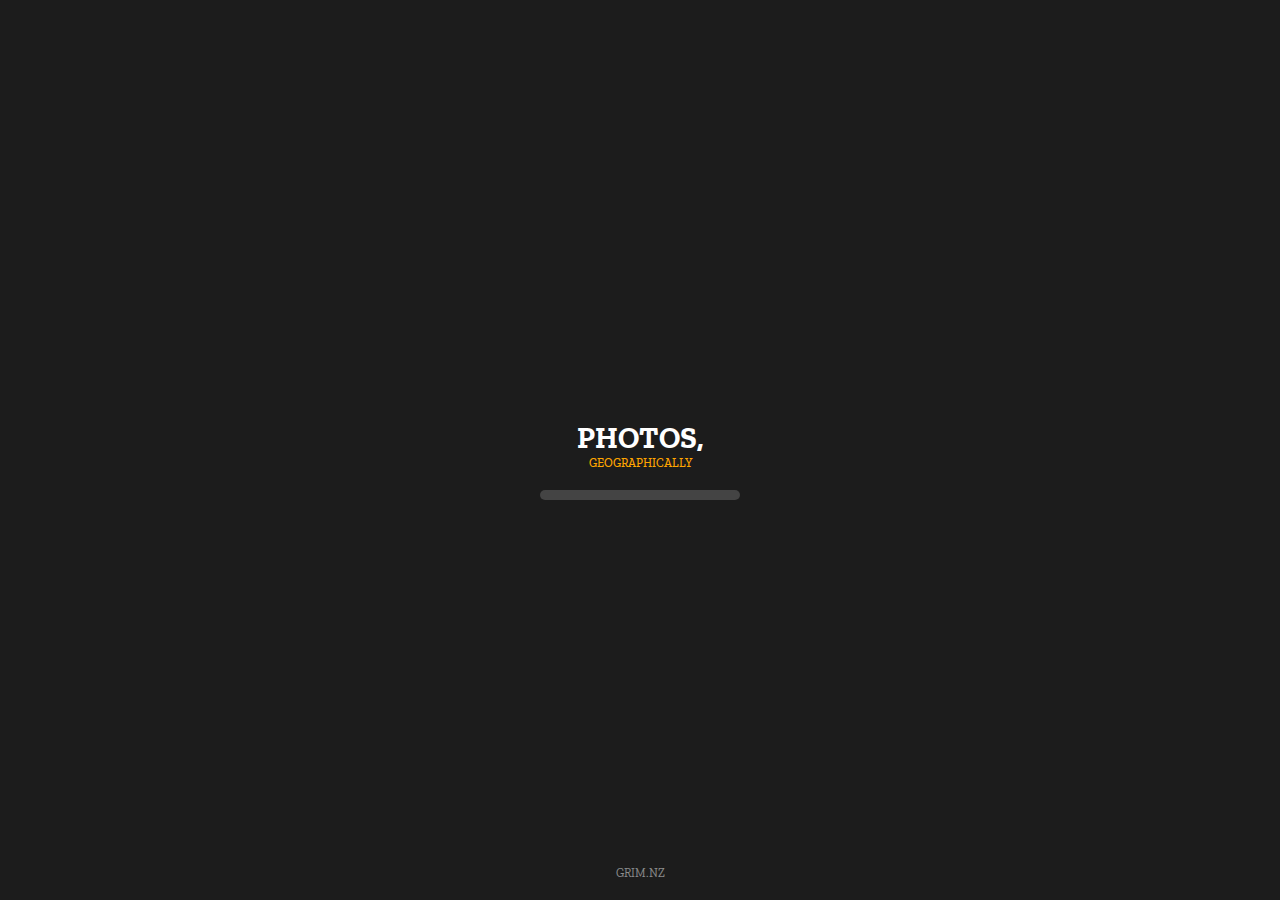
==== index.html @ 6ed933dc "U pdated map" ====
<!DOCTYPE html>
<html lang="en">
<head>
  <meta charset="UTF-8">
  <meta name="viewport" content="initial-scale=1,maximum-scale=1,user-scalable=no">
  <title>GeoPic V2.24</title>

  <!-- Mapbox GL JS CSS -->
  <link href="https://api.mapbox.com/mapbox-gl-js/v2.15.0/mapbox-gl.css" rel="stylesheet">

  <!-- Google Fonts: Material Symbols Rounded + Zilla Slab -->
  <link href="https://fonts.googleapis.com/css2?family=Material+Symbols+Rounded:wght@400&display=swap" rel="stylesheet">
  <link href="https://fonts.googleapis.com/css2?family=Zilla+Slab:wght@400;500;600;700&display=swap" rel="stylesheet">

  <!-- Include Turf.js Library -->
  <script src="https://unpkg.com/@turf/turf/turf.min.js"></script>

  <!-- Style -->
  <style>
    body {
      margin: 0;
      padding: 0;
      font-family: 'Zilla Slab', serif;
    }
    #map {
      position: absolute;
      top: 0;
      bottom: 0;
      width: 100%;
    }

    /* Crosshair Style using Material Icon */
    .crosshair {
      position: absolute;
      top: 50%;
      left: 50%;
      transform: translate(-50%, -50%);
      font-family: 'Material Symbols Rounded', sans-serif;
      font-size: 50px;
      color: #5f6368;
      pointer-events: none;
      z-index: 1000;
    }

    /* Dialog Style */
    .dialog {
      position: fixed;
      bottom: 3rem;
      left: 1rem;
      right: 1rem;
      max-width: 500px;
      margin: 0 auto;
      background: rgba(255, 255, 255, 0.9);
      box-shadow: 0 3px 10px rgba(0, 0, 0, 0.2);
      border-radius: 1rem;
      font-family: 'Zilla Slab', serif;
      display: flex;
      flex-direction: column;
      padding: 0;
      cursor: pointer;
    }

    .dialog img {
      width: 100%;
      height: 150px;
      object-fit: cover;
      border-top-left-radius: 1rem;
      border-top-right-radius: 1rem;
      background-color: #ccc;
    }

    .dialog-title {
      padding: 10px;
      font-size: 14px;
      font-weight: 600;
      text-transform: uppercase;
      color: #555;
      border-bottom-left-radius: 1rem;
      border-bottom-right-radius: 1rem;
    }

    .fullscreen-modal {
      display: none;
      position: fixed;
      top: 0;
      left: 0;
      width: 100%;
      height: 100%;
      background-color: rgba(0, 0, 0, 0.8);
      z-index: 2000;
      justify-content: center;
      align-items: center;
    }

    .fullscreen-modal img {
      width: 80%;
      height: auto;
      border-radius: 1rem;
    }

    .fullscreen-modal .close {
      position: absolute;
      top: 20px;
      right: 20px;
      color: white;
      font-size: 30px;
      cursor: pointer;
    }

    /* Loading Screen Style */
    #loading-screen {
      position: absolute;
      top: 0;
      left: 0;
      width: 100%;
      height: 100%;
      background-color: #1c1c1c;
      display: flex;
      justify-content: center;
      align-items: center;
      flex-direction: column;
      z-index: 3000;
      font-family: 'Zilla Slab', serif;
      color: white;
      text-align: center;
    }

    #loading-screen h1 {
      margin-bottom: 10px;
      font-size: 30px;
      font-weight: 700;
    }

    #loading-screen h2 {
      margin-top: -10px;
      font-size: 12px;
      font-weight: 500;
      color: #FFA500;
    }

    #loading-screen footer {
      position: absolute;
      bottom: 20px;
      color: rgba(255, 255, 255, 0.5);
      font-size: 12px;
      font-weight: 400;
    }

    /* Progress Bar */
    .progress-bar {
      width: 200px;
      height: 10px;
      background-color: #444;
      border-radius: 10px;
      overflow: hidden;
      margin-top: 10px;
    }

    .progress-bar-fill {
      height: 100%;
      width: 0;
      background-color: #FFA500;
      transition: width 2s ease;
    }
  </style>
</head>
<body>
  <!-- Loading Screen -->
  <div id="loading-screen">
    <h1>PHOTOS,</h1>
    <h2>GEOGRAPHICALLY</h2>
    <div class="progress-bar">
      <div class="progress-bar-fill"></div>
    </div>
    <footer>GRIM.NZ</footer>
  </div>

  <!-- Map Container -->
  <div id="map"></div>

  <!-- Crosshair using Material Symbol "close" -->
  <div class="crosshair">close</div>

  <div id="photo-dialog" class="dialog">
    <img id="dialog-image" src="" alt="Image Preview">
    <div id="dialog-title" class="dialog-title">Title</div>
  </div>

  <div id="fullscreen-modal" class="fullscreen-modal">
    <span id="close-modal" class="close">&times;</span><img id="fullscreen-image" src="" alt="Full Image">
  </div>

  <!-- Mapbox GL JS and Papa Parse for CSV Parsing -->
  <script src="https://api.mapbox.com/mapbox-gl-js/v2.15.0/mapbox-gl.js"></script>
  <script src="https://cdnjs.cloudflare.com/ajax/libs/PapaParse/5.3.2/papaparse.min.js"></script>

  <script>
    mapboxgl.accessToken = 'pk.eyJ1IjoiYmx1ZWhlYWR2aWtpbmciLCJhIjoiY20xanRsa2YxMTJiOTJpb2d1ZHNycnpuMiJ9.j9-mp7VZxZ9Beqvx9LVP_g';

    const map = new mapboxgl.Map({
      container: 'map',
      style: 'mapbox://styles/mapbox/streets-v11', // Updated style to a known working style
      center: [170.499, -45.877],
      zoom: 12,
      pitchWithRotate: false,
      dragRotate: false,
      maxPitch: 0
    });

    let currentImagePreview = "", currentImageFull = "", selectedMarker = null, closestMarker = null;
    let geoJsonData = null;

    const googleSheetURL = 'https://docs.google.com/spreadsheets/d/e/2PACX-1vR3Fe-pYxXgok8xlvp4t10khMGF2j8vRrKf8Rt4q2KpN-7a-XSuvUPM0uPhs2w8gsrpBEkaPW2b7c2t/pub?output=csv';

    document.addEventListener("DOMContentLoaded", function() {
      const loadingScreen = document.getElementById("loading-screen");
      const progressBarFill = document.querySelector(".progress-bar-fill");

      setTimeout(() => {
        progressBarFill.style.width = "100%";
      }, 100);

      map.on('load', function() {
        Papa.parse(googleSheetURL, {
          download: true,
          header: true,
          complete: results => {
            geoJsonData = convertToGeoJSON(results.data);
            if (geoJsonData) {
              setupMapFeatures(geoJsonData);
              updateUIToClosestMarker();
            } else {
              console.error('Failed to convert CSV data to GeoJSON.');
            }
          },
          error: err => console.error('Error fetching or parsing data:', err)
        });
      });

      setTimeout(() => {
        loadingScreen.style.display = 'none';
      }, 2000);
    });

    function convertToGeoJSON(photoData) {
      if (!photoData) return null;
      return {
        type: 'FeatureCollection',
        features: photoData.filter(photo => isValidCoordinates(photo.longitude, photo.latitude)).map(photo => ({
          type: 'Feature',
          geometry: { type: 'Point', coordinates: [+photo.longitude, +photo.latitude] },
          properties: {
            title: photo.title,
            date: photo.date,
            imagePreview: validateImageURL(photo.imagePreview),
            imageFull: validateImageURL(photo.imageFull)
          }
        }))
      };
    }

    function validateImageURL(url) {
      if (!url) return '';
      if (url.startsWith('https://drive.google.com/file/d/')) {
        const fileId = url.split('/d/')[1].split('/')[0];
        return `https://drive.google.com/uc?export=view&id=${fileId}`;
      }
      return url.startsWith('http') ? url : '';
    }

    function isValidCoordinates(lng, lat) {
      return !isNaN(lng) && !isNaN(lat) && lat >= -90 && lat <= 90 && lng >= -180 && lng <= 180;
    }

    function setupMapFeatures(geoJsonData) {
      if (!geoJsonData || !geoJsonData.features) {
        console.error("No valid data available");
        return;
      }

      if (!map.getSource('crosshair-line')) {
        map.addSource('crosshair-line', { type: 'geojson', data: { type: 'FeatureCollection', features: [] } });
      }

      if (!map.getLayer('crosshair-line-layer')) {
        map.addLayer({
          id: 'crosshair-line-layer',
          type: 'line',
          source: 'crosshair-line',
          layout: { 'line-join': 'round', 'line-cap': 'round' },
          paint: { 'line-color': '#FFFF00', 'line-width': 5 }
        });
      }

      if (!map.getSource('photos')) {
        map.addSource('photos', { type: 'geojson', data: geoJsonData });
      }

      if (!map.getLayer('unclustered-point')) {
        map.addLayer({
          id: 'unclustered-point',
          type: 'circle',
          source: 'photos',
          paint: {
            'circle-color': '#FF9900',
            'circle-radius': 8,
            'circle-stroke-width': 1,
            'circle-stroke-color': '#fff'
          }
        });
      }

      map.on('move', () => {
        if (map.getSource('photos')) {
          updateUIToClosestMarker();
        }
      });

      map.on('click', 'unclustered-point', e => {
        if (e.features && e.features.length > 0) {
          handleMarkerClick(e.features[0]);
        }
      });
    }

    function handleMarkerClick(clickedFeature) {
      if (!clickedFeature) return;
      if (selectedMarker && selectedMarker !== clickedFeature) {
        map.setPaintProperty('unclustered-point', 'circle-radius', 8);
      }
      selectedMarker = clickedFeature;
      const { coordinates } = selectedMarker.geometry;
      map.flyTo({ center: coordinates, zoom: 14, essential: true });
      map.setPaintProperty('unclustered-point', 'circle-radius', ['case', ['==', ['get', 'title'], selectedMarker.properties.title], 16, 8]);
      const { title, imagePreview, imageFull } = selectedMarker.properties;
      updateDialog(title, imagePreview, imageFull);
    }

    function calculateMaxDistance(map) {
      const zoomLevel = map.getZoom();
      const viewportWidthInKm = (40075 / Math.pow(2, zoomLevel)) * (window.innerWidth / 256);
      const maxDistance = viewportWidthInKm * 0.05;
      return maxDistance;
    }

    function updateUIToClosestMarker() {
      if (!geoJsonData || !geoJsonData.features) {
        console.error("No valid geoJsonData to process.");
        return;
      }

      const maxDistance = calculateMaxDistance(map);
      const { closestMarker, closestMarkerDistance } = findClosestMarker(map.getCenter(), geoJsonData.features);

      if (closestMarker && closestMarkerDistance < maxDistance) {
        selectedMarker = closestMarker;
        if (map.getSource('crosshair-line')) {
          map.getSource('crosshair-line').setData({
            type: 'FeatureCollection',
            features: [{
              type: 'Feature',
              geometry: { type: 'LineString', coordinates: [[map.getCenter().lng, map.getCenter().lat], closestMarker.geometry.coordinates] }
            }]
          });
        }
        map.setPaintProperty('unclustered-point', 'circle-radius', ['case', ['==', ['get', 'title'], closestMarker.properties.title], 16, 8]);
        const { title, imagePreview, imageFull } = closestMarker.properties;
        updateDialog(title, imagePreview, imageFull);
      } else {
        if (map.getSource('crosshair-line')) {
          map.getSource('crosshair-line').setData({ type: 'FeatureCollection', features: [] });
        }
        map.setPaintProperty('unclustered-point', 'circle-radius', 8);
        document.getElementById('photo-dialog').style.display = 'none';
      }
    }

    function findClosestMarker(mapCenter, features) {
      const from = turf.point([mapCenter.lng, mapCenter.lat]);
      let minDistance = Infinity;
      let nearestFeature = null;
      features.forEach(feature => {
        const distance = turf.distance(from, turf.point(feature.geometry.coordinates));
        if (distance < minDistance) {
          minDistance = distance;
          nearestFeature = feature;
        }
      });
      return { closestMarker: nearestFeature, closestMarkerDistance: minDistance };
    }

    function updateDialog(title, imagePreview, imageFull) {
      document.getElementById('dialog-title').textContent = title;
      document.getElementById('photo-dialog').style.display = 'flex';
      if (imagePreview && imagePreview.startsWith('http')) {
        document.getElementById('dialog-image').src = imagePreview;
        document.getElementById('dialog-image').style.backgroundColor = "transparent";
        currentImagePreview = imagePreview;
      } else {
        document.getElementById('dialog-image').src = "";
        document.getElementById('dialog-image').style.backgroundColor = "#ccc";
      }
      currentImageFull = imageFull;
    }

    document.getElementById('photo-dialog').addEventListener('click', () => {
      if (currentImageFull) {
        document.getElementById('fullscreen-image').src = currentImageFull;
        document.getElementById('fullscreen-modal').style.display = 'flex';
      }
    });

    document.getElementById('close-modal').addEventListener('click', () => {
      document.getElementById('fullscreen-modal').style.display = 'none';
    });
  </script>
</body>
</html>
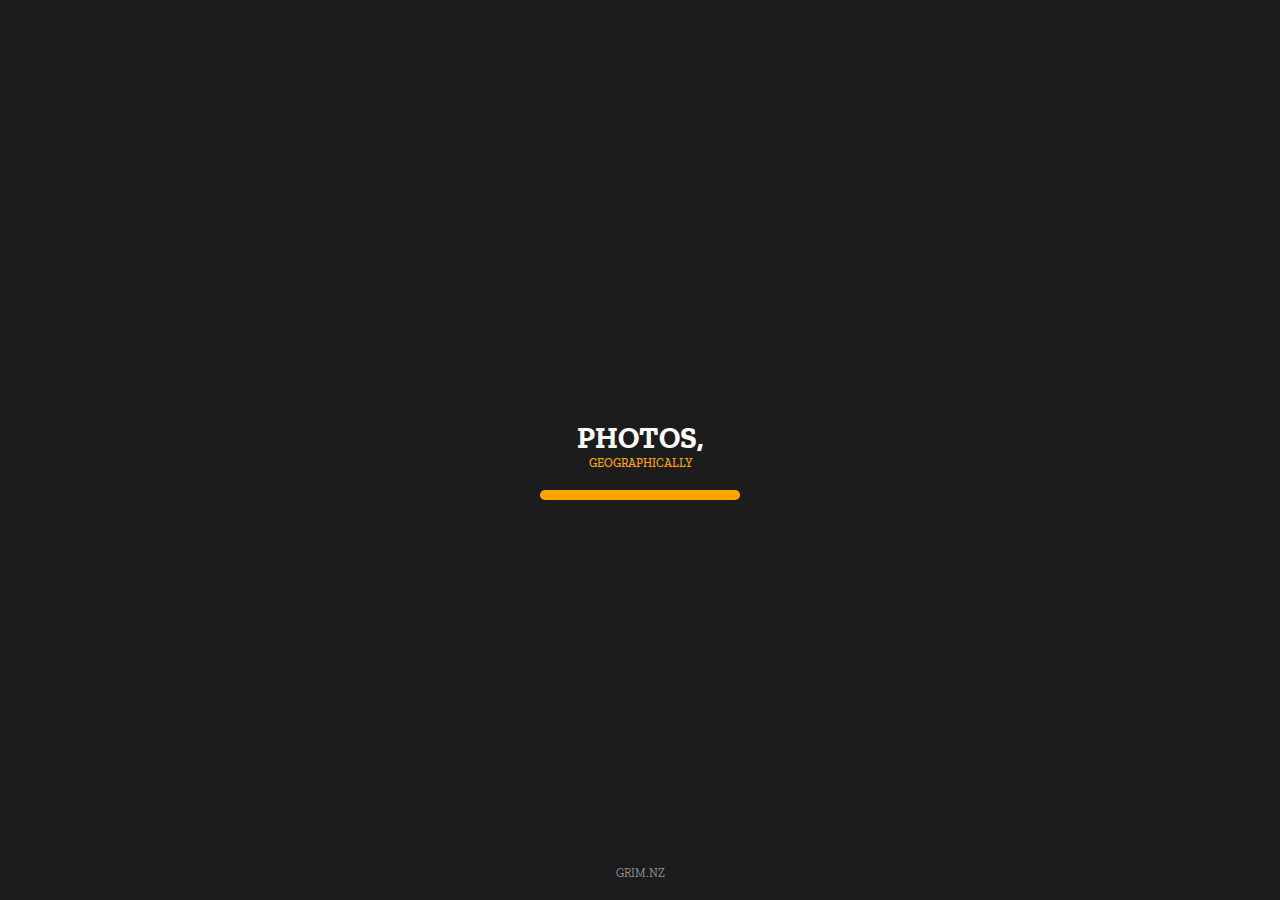
==== commit 15c7ac8a: "Minify" ====
--- a/index.html
+++ b/index.html
@@ -3,33 +3,17 @@
 <head>
   <meta charset="UTF-8">
   <meta name="viewport" content="initial-scale=1,maximum-scale=1,user-scalable=no">
-  <title>GeoPic V2.24</title>
-
-  <!-- Mapbox GL JS CSS -->
+  <title>GeoPic V2.27</title>
+
   <link href="https://api.mapbox.com/mapbox-gl-js/v2.15.0/mapbox-gl.css" rel="stylesheet">
-
-  <!-- Google Fonts: Material Symbols Rounded + Zilla Slab -->
   <link href="https://fonts.googleapis.com/css2?family=Material+Symbols+Rounded:wght@400&display=swap" rel="stylesheet">
   <link href="https://fonts.googleapis.com/css2?family=Zilla+Slab:wght@400;500;600;700&display=swap" rel="stylesheet">
-
-  <!-- Include Turf.js Library -->
-  <script src="https://unpkg.com/@turf/turf/turf.min.js"></script>
-
-  <!-- Style -->
+  <link href="https://fonts.googleapis.com/css2?family=Roboto:wght@400&display=swap" rel="stylesheet">
+
   <style>
-    body {
-      margin: 0;
-      padding: 0;
-      font-family: 'Zilla Slab', serif;
-    }
-    #map {
-      position: absolute;
-      top: 0;
-      bottom: 0;
-      width: 100%;
-    }
-
-    /* Crosshair Style using Material Icon */
+    a { color: #ea7a15; }
+    body { margin: 0; padding: 0; font-family: 'Zilla Slab', serif; }
+    #map { position: absolute; top: 0; bottom: 0; width: 100%; }
     .crosshair {
       position: absolute;
       top: 50%;
@@ -41,73 +25,66 @@
       pointer-events: none;
       z-index: 1000;
     }
-
-    /* Dialog Style */
-    .dialog {
+    .info-panel {
       position: fixed;
-      bottom: 3rem;
-      left: 1rem;
-      right: 1rem;
-      max-width: 500px;
-      margin: 0 auto;
+      top: 2rem;
+      left: -350px;
+      width: 300px;
       background: rgba(255, 255, 255, 0.9);
       box-shadow: 0 3px 10px rgba(0, 0, 0, 0.2);
-      border-radius: 1rem;
-      font-family: 'Zilla Slab', serif;
-      display: flex;
-      flex-direction: column;
-      padding: 0;
-      cursor: pointer;
-    }
-
-    .dialog img {
-      width: 100%;
-      height: 150px;
-      object-fit: cover;
-      border-top-left-radius: 1rem;
-      border-top-right-radius: 1rem;
-      background-color: #ccc;
-    }
-
-    .dialog-title {
-      padding: 10px;
-      font-size: 14px;
-      font-weight: 600;
-      text-transform: uppercase;
-      color: #555;
-      border-bottom-left-radius: 1rem;
-      border-bottom-right-radius: 1rem;
-    }
-
-    .fullscreen-modal {
+      border-radius: 12px;
+      padding: 0.5rem;
+      transition: all 0.3s cubic-bezier(0.25, 1.15, 0.5, 1);
+      z-index: 1500;
+    }
+    .info-panel.show { left: 2rem; }
+    .info-drawer {
       display: none;
       position: fixed;
-      top: 0;
-      left: 0;
+      bottom: -350px;
+      transform: translateY(80%);
+      max-width: 500px;
+      background: rgba(255, 255, 255, 0.95);
+      box-shadow: 0 -3px 10px rgba(0, 0, 0, 0.2);
+      border-radius: 12px 12px 0 0;
+      padding: 0.5rem;
+      transition: all 0.3s cubic-bezier(0.25, 1.15, 0.5, 1);
+      z-index: 1500;
+      margin: 0 0.5rem;
+    }
+    .info-drawer.show { bottom: 0; }
+    .info-panel img, .info-drawer img {
       width: 100%;
-      height: 100%;
-      background-color: rgba(0, 0, 0, 0.8);
-      z-index: 2000;
-      justify-content: center;
+      height: auto;
+      max-height: 150px;
+      object-fit: cover;
+      border-radius: 6px;
+      background-color: #ccc;
+    }
+    .info-panel-header, .info-drawer-header {
+      display: flex;
+      justify-content: space-between;
       align-items: center;
-    }
-
-    .fullscreen-modal img {
-      width: 80%;
-      height: auto;
-      border-radius: 1rem;
-    }
-
-    .fullscreen-modal .close {
-      position: absolute;
-      top: 20px;
-      right: 20px;
-      color: white;
-      font-size: 30px;
-      cursor: pointer;
-    }
-
-    /* Loading Screen Style */
+      margin: 10px 0 5px;
+    }
+    .info-panel-title, .info-drawer-title {
+      font-size: 1.2rem;
+      font-weight: 700;
+      color: #333;
+    }
+    .info-panel-date, .info-drawer-date { font-size: 0.9rem; color: #777; }
+    .info-panel-story, .info-drawer-story {
+      font-family: 'Roboto', sans-serif;
+      font-size: 0.875rem;
+      color: #555;
+      line-height: 1.5;
+      margin-bottom: 1rem;
+    }
+    .info-panel-photographer, .info-drawer-photographer {
+      font-size: 1rem;
+      font-weight: 700;
+      color: rgba(0, 0, 0, 0.5);
+    }
     #loading-screen {
       position: absolute;
       top: 0;
@@ -124,20 +101,17 @@
       color: white;
       text-align: center;
     }
-
     #loading-screen h1 {
       margin-bottom: 10px;
       font-size: 30px;
       font-weight: 700;
     }
-
     #loading-screen h2 {
       margin-top: -10px;
       font-size: 12px;
       font-weight: 500;
       color: #FFA500;
     }
-
     #loading-screen footer {
       position: absolute;
       bottom: 20px;
@@ -145,8 +119,6 @@
       font-size: 12px;
       font-weight: 400;
     }
-
-    /* Progress Bar */
     .progress-bar {
       width: 200px;
       height: 10px;
@@ -155,17 +127,21 @@
       overflow: hidden;
       margin-top: 10px;
     }
-
     .progress-bar-fill {
       height: 100%;
       width: 0;
       background-color: #FFA500;
       transition: width 2s ease;
     }
+    @media (max-width: 768px) {
+      .info-panel { display: none; }
+      .info-drawer { display: block; }
+    }
   </style>
+
+  <script src="https://unpkg.com/@turf/turf/turf.min.js"></script>
 </head>
 <body>
-  <!-- Loading Screen -->
   <div id="loading-screen">
     <h1>PHOTOS,</h1>
     <h2>GEOGRAPHICALLY</h2>
@@ -175,50 +151,49 @@
     <footer>GRIM.NZ</footer>
   </div>
 
-  <!-- Map Container -->
   <div id="map"></div>
-
-  <!-- Crosshair using Material Symbol "close" -->
   <div class="crosshair">close</div>
-
-  <div id="photo-dialog" class="dialog">
-    <img id="dialog-image" src="" alt="Image Preview">
-    <div id="dialog-title" class="dialog-title">Title</div>
+  <div id="photo-panel" class="info-panel">
+    <img id="panel-image" src="" alt="Image Preview">
+    <div class="info-panel-header">
+      <div id="panel-title" class="info-panel-title">Title</div>
+      <div id="panel-date" class="info-panel-date">Date</div>
+    </div>
+    <div id="panel-story" class="info-panel-story">Story</div>
+    <div id="panel-photographer" class="info-panel-photographer"></div>
   </div>
-
-  <div id="fullscreen-modal" class="fullscreen-modal">
-    <span id="close-modal" class="close">&times;</span><img id="fullscreen-image" src="" alt="Full Image">
+  <div id="photo-drawer" class="info-drawer">
+    <img id="drawer-image" src="" alt="Image Preview">
+    <div class="info-drawer-header">
+      <div id="drawer-title" class="info-drawer-title">Title</div>
+      <div id="drawer-date" class="info-drawer-date">Date</div>
+    </div>
+    <div id="drawer-story" class="info-drawer-story">Story</div>
+    <div id="drawer-photographer" class="info-drawer-photographer"></div>
   </div>
 
-  <!-- Mapbox GL JS and Papa Parse for CSV Parsing -->
   <script src="https://api.mapbox.com/mapbox-gl-js/v2.15.0/mapbox-gl.js"></script>
   <script src="https://cdnjs.cloudflare.com/ajax/libs/PapaParse/5.3.2/papaparse.min.js"></script>
 
   <script>
-    mapboxgl.accessToken = 'pk.eyJ1IjoiYmx1ZWhlYWR2aWtpbmciLCJhIjoiY20xanRsa2YxMTJiOTJpb2d1ZHNycnpuMiJ9.j9-mp7VZxZ9Beqvx9LVP_g';
-
-    const map = new mapboxgl.Map({
-      container: 'map',
-      style: 'mapbox://styles/mapbox/streets-v11', // Updated style to a known working style
-      center: [170.499, -45.877],
-      zoom: 12,
-      pitchWithRotate: false,
-      dragRotate: false,
-      maxPitch: 0
-    });
-
-    let currentImagePreview = "", currentImageFull = "", selectedMarker = null, closestMarker = null;
-    let geoJsonData = null;
-
-    const googleSheetURL = 'https://docs.google.com/spreadsheets/d/e/2PACX-1vR3Fe-pYxXgok8xlvp4t10khMGF2j8vRrKf8Rt4q2KpN-7a-XSuvUPM0uPhs2w8gsrpBEkaPW2b7c2t/pub?output=csv';
-
     document.addEventListener("DOMContentLoaded", function() {
       const loadingScreen = document.getElementById("loading-screen");
       const progressBarFill = document.querySelector(".progress-bar-fill");
-
-      setTimeout(() => {
-        progressBarFill.style.width = "100%";
-      }, 100);
+      setTimeout(() => { progressBarFill.style.width = "100%"; }, 100);
+
+      mapboxgl.accessToken = 'pk.eyJ1IjoiYmx1ZWhlYWR2aWtpbmciLCJhIjoiY20xanRsa2YxMTJiOTJpb2d1ZHNycnpuMiJ9.j9-mp7VZxZ9Beqvx9LVP_g';
+      const map = new mapboxgl.Map({
+        container: 'map',
+        style: 'mapbox://styles/blueheadviking/cm1j3cxlm008h01ra5mys2q4j',
+        center: [170.499, -45.877],
+        zoom: 12,
+        pitchWithRotate: false,
+        dragRotate: false,
+        maxPitch: 0
+      });
+
+      let geoJsonData = null;
+      const googleSheetURL = 'https://docs.google.com/spreadsheets/d/e/2PACX-1vR3Fe-pYxXgok8xlvp4t10khMGF2j8vRrKf8Rt4q2KpN-7a-XSuvUPM0uPhs2w8gsrpBEkaPW2b7c2t/pub?output=csv';
 
       map.on('load', function() {
         Papa.parse(googleSheetURL, {
@@ -235,184 +210,208 @@
           },
           error: err => console.error('Error fetching or parsing data:', err)
         });
+        setTimeout(() => { loadingScreen.style.display = 'none'; }, 3000);
       });
 
-      setTimeout(() => {
-        loadingScreen.style.display = 'none';
-      }, 2000);
-    });
-
-    function convertToGeoJSON(photoData) {
-      if (!photoData) return null;
-      return {
-        type: 'FeatureCollection',
-        features: photoData.filter(photo => isValidCoordinates(photo.longitude, photo.latitude)).map(photo => ({
-          type: 'Feature',
-          geometry: { type: 'Point', coordinates: [+photo.longitude, +photo.latitude] },
-          properties: {
-            title: photo.title,
-            date: photo.date,
-            imagePreview: validateImageURL(photo.imagePreview),
-            imageFull: validateImageURL(photo.imageFull)
-          }
-        }))
-      };
-    }
-
-    function validateImageURL(url) {
-      if (!url) return '';
-      if (url.startsWith('https://drive.google.com/file/d/')) {
-        const fileId = url.split('/d/')[1].split('/')[0];
-        return `https://drive.google.com/uc?export=view&id=${fileId}`;
-      }
-      return url.startsWith('http') ? url : '';
-    }
-
-    function isValidCoordinates(lng, lat) {
-      return !isNaN(lng) && !isNaN(lat) && lat >= -90 && lat <= 90 && lng >= -180 && lng <= 180;
-    }
-
-    function setupMapFeatures(geoJsonData) {
-      if (!geoJsonData || !geoJsonData.features) {
-        console.error("No valid data available");
-        return;
-      }
-
-      if (!map.getSource('crosshair-line')) {
-        map.addSource('crosshair-line', { type: 'geojson', data: { type: 'FeatureCollection', features: [] } });
-      }
-
-      if (!map.getLayer('crosshair-line-layer')) {
-        map.addLayer({
-          id: 'crosshair-line-layer',
-          type: 'line',
-          source: 'crosshair-line',
-          layout: { 'line-join': 'round', 'line-cap': 'round' },
-          paint: { 'line-color': '#FFFF00', 'line-width': 5 }
+      function convertToGeoJSON(photoData) {
+        if (!photoData) return null;
+        return {
+          type: 'FeatureCollection',
+          features: photoData.filter(photo => isValidCoordinates(photo.longitude, photo.latitude)).map(photo => ({
+            type: 'Feature',
+            geometry: { type: 'Point', coordinates: [+photo.longitude, +photo.latitude] },
+            properties: {
+              title: photo.title,
+              date: photo.date,
+              story: photo.story,
+              photographer: photo.photographer,
+              imagePreview: validateImageURL(photo.imagePreview),
+              imageFull: validateImageURL(photo.imageFull)
+            }
+          }))
+        };
+      }
+
+      function validateImageURL(url) {
+        if (!url) return '';
+        if (url.startsWith('https://drive.google.com/file/d/')) {
+          const fileId = url.split('/d/')[1].split('/')[0];
+          return `https://drive.google.com/uc?export=view&id=${fileId}`;
+        }
+        return url.startsWith('http') ? url : '';
+      }
+
+      function isValidCoordinates(lng, lat) {
+        return !isNaN(lng) && !isNaN(lat) && lat >= -90 && lat <= 90 && lng >= -180 && lng <= 180;
+      }
+
+      function setupMapFeatures(geoJsonData) {
+        if (!geoJsonData || !geoJsonData.features) {
+          console.error("No valid data available");
+          return;
+        }
+
+        if (!map.getSource('crosshair-line')) {
+          map.addSource('crosshair-line', { type: 'geojson', data: { type: 'FeatureCollection', features: [] } });
+        }
+
+        if (!map.getLayer('crosshair-line-layer')) {
+          map.addLayer({
+            id: 'crosshair-line-layer',
+            type: 'line',
+            source: 'crosshair-line',
+            layout: { 'line-join': 'round', 'line-cap': 'round' },
+            paint: { 'line-color': '#FFFF00', 'line-width': 5 }
+          });
+        }
+
+        if (!map.getSource('photos')) {
+          map.addSource('photos', { type: 'geojson', data: geoJsonData });
+        }
+
+        if (!map.getLayer('unclustered-point')) {
+          map.addLayer({
+            id: 'unclustered-point',
+            type: 'circle',
+            source: 'photos',
+            paint: {
+              'circle-color': '#FF9900',
+              'circle-radius': 8,
+              'circle-stroke-width': 1,
+              'circle-stroke-color': '#fff'
+            }
+          });
+        }
+
+        map.on('move', () => {
+          if (map.getSource('photos')) {
+            updateUIToClosestMarker();
+          }
         });
-      }
-
-      if (!map.getSource('photos')) {
-        map.addSource('photos', { type: 'geojson', data: geoJsonData });
-      }
-
-      if (!map.getLayer('unclustered-point')) {
-        map.addLayer({
-          id: 'unclustered-point',
-          type: 'circle',
-          source: 'photos',
-          paint: {
-            'circle-color': '#FF9900',
-            'circle-radius': 8,
-            'circle-stroke-width': 1,
-            'circle-stroke-color': '#fff'
+
+        map.on('click', 'unclustered-point', e => {
+          if (e.features && e.features.length > 0) {
+            handleMarkerClick(e.features[0]);
           }
         });
       }
 
-      map.on('move', () => {
-        if (map.getSource('photos')) {
-          updateUIToClosestMarker();
-        }
-      });
-
-      map.on('click', 'unclustered-point', e => {
-        if (e.features && e.features.length > 0) {
-          handleMarkerClick(e.features[0]);
-        }
-      });
-    }
-
-    function handleMarkerClick(clickedFeature) {
-      if (!clickedFeature) return;
-      if (selectedMarker && selectedMarker !== clickedFeature) {
-        map.setPaintProperty('unclustered-point', 'circle-radius', 8);
-      }
-      selectedMarker = clickedFeature;
-      const { coordinates } = selectedMarker.geometry;
-      map.flyTo({ center: coordinates, zoom: 14, essential: true });
-      map.setPaintProperty('unclustered-point', 'circle-radius', ['case', ['==', ['get', 'title'], selectedMarker.properties.title], 16, 8]);
-      const { title, imagePreview, imageFull } = selectedMarker.properties;
-      updateDialog(title, imagePreview, imageFull);
-    }
-
-    function calculateMaxDistance(map) {
-      const zoomLevel = map.getZoom();
-      const viewportWidthInKm = (40075 / Math.pow(2, zoomLevel)) * (window.innerWidth / 256);
-      const maxDistance = viewportWidthInKm * 0.05;
-      return maxDistance;
-    }
-
-    function updateUIToClosestMarker() {
-      if (!geoJsonData || !geoJsonData.features) {
-        console.error("No valid geoJsonData to process.");
-        return;
-      }
-
-      const maxDistance = calculateMaxDistance(map);
-      const { closestMarker, closestMarkerDistance } = findClosestMarker(map.getCenter(), geoJsonData.features);
-
-      if (closestMarker && closestMarkerDistance < maxDistance) {
-        selectedMarker = closestMarker;
-        if (map.getSource('crosshair-line')) {
-          map.getSource('crosshair-line').setData({
-            type: 'FeatureCollection',
-            features: [{
-              type: 'Feature',
-              geometry: { type: 'LineString', coordinates: [[map.getCenter().lng, map.getCenter().lat], closestMarker.geometry.coordinates] }
-            }]
-          });
-        }
-        map.setPaintProperty('unclustered-point', 'circle-radius', ['case', ['==', ['get', 'title'], closestMarker.properties.title], 16, 8]);
-        const { title, imagePreview, imageFull } = closestMarker.properties;
-        updateDialog(title, imagePreview, imageFull);
-      } else {
-        if (map.getSource('crosshair-line')) {
-          map.getSource('crosshair-line').setData({ type: 'FeatureCollection', features: [] });
-        }
-        map.setPaintProperty('unclustered-point', 'circle-radius', 8);
-        document.getElementById('photo-dialog').style.display = 'none';
-      }
-    }
-
-    function findClosestMarker(mapCenter, features) {
-      const from = turf.point([mapCenter.lng, mapCenter.lat]);
-      let minDistance = Infinity;
-      let nearestFeature = null;
-      features.forEach(feature => {
-        const distance = turf.distance(from, turf.point(feature.geometry.coordinates));
-        if (distance < minDistance) {
-          minDistance = distance;
-          nearestFeature = feature;
-        }
-      });
-      return { closestMarker: nearestFeature, closestMarkerDistance: minDistance };
-    }
-
-    function updateDialog(title, imagePreview, imageFull) {
-      document.getElementById('dialog-title').textContent = title;
-      document.getElementById('photo-dialog').style.display = 'flex';
-      if (imagePreview && imagePreview.startsWith('http')) {
-        document.getElementById('dialog-image').src = imagePreview;
-        document.getElementById('dialog-image').style.backgroundColor = "transparent";
-        currentImagePreview = imagePreview;
-      } else {
-        document.getElementById('dialog-image').src = "";
-        document.getElementById('dialog-image').style.backgroundColor = "#ccc";
-      }
-      currentImageFull = imageFull;
-    }
-
-    document.getElementById('photo-dialog').addEventListener('click', () => {
-      if (currentImageFull) {
-        document.getElementById('fullscreen-image').src = currentImageFull;
-        document.getElementById('fullscreen-modal').style.display = 'flex';
-      }
-    });
-
-    document.getElementById('close-modal').addEventListener('click', () => {
-      document.getElementById('fullscreen-modal').style.display = 'none';
+      function handleMarkerClick(clickedFeature) {
+        if (!clickedFeature) return;
+        const { coordinates } = clickedFeature.geometry;
+        map.flyTo({ center: coordinates, zoom: 14, essential: true });
+        const { title, date, story, photographer, imagePreview } = clickedFeature.properties;
+        updatePanel(title, date, story, photographer, imagePreview);
+      }
+
+      function calculateMaxDistance(map) {
+        const zoomLevel = map.getZoom();
+        const viewportWidthInKm = (40075 / Math.pow(2, zoomLevel)) * (window.innerWidth / 256);
+        const maxDistance = viewportWidthInKm * 0.05;
+        return maxDistance;
+      }
+
+      function updateUIToClosestMarker() {
+        if (!geoJsonData || !geoJsonData.features) {
+          console.error("No valid geoJsonData to process.");
+          return;
+        }
+
+        const maxDistance = calculateMaxDistance(map);
+        const { closestMarker, closestMarkerDistance } = findClosestMarker(map.getCenter(), geoJsonData.features);
+
+        if (closestMarker && closestMarkerDistance < maxDistance) {
+          if (map.getSource('crosshair-line')) {
+            map.getSource('crosshair-line').setData({
+              type: 'FeatureCollection',
+              features: [{
+                type: 'Feature',
+                geometry: { type: 'LineString', coordinates: [[map.getCenter().lng, map.getCenter().lat], closestMarker.geometry.coordinates] }
+              }]
+            });
+          }
+          const { title, date, story, photographer, imagePreview } = closestMarker.properties;
+          updatePanel(title, date, story, photographer, imagePreview);
+        } else {
+          if (map.getSource('crosshair-line')) {
+            map.getSource('crosshair-line').setData({ type: 'FeatureCollection', features: [] });
+          }
+          document.getElementById('photo-panel').classList.remove('show');
+          document.getElementById('photo-drawer').classList.remove('show');
+        }
+      }
+
+      function findClosestMarker(mapCenter, features) {
+        const from = turf.point([mapCenter.lng, mapCenter.lat]);
+        let minDistance = Infinity;
+        let nearestFeature = null;
+        features.forEach(feature => {
+          const distance = turf.distance(from, turf.point(feature.geometry.coordinates));
+          if (distance < minDistance) {
+            minDistance = distance;
+            nearestFeature = feature;
+          }
+        });
+        return { closestMarker: nearestFeature, closestMarkerDistance: minDistance };
+      }
+
+      function updatePanel(title, date, story, photographer, imagePreview) {
+        const isMobile = window.innerWidth <= 768;
+        if (isMobile) {
+          document.getElementById('drawer-title').textContent = title;
+          document.getElementById('drawer-date').textContent = date;
+          document.getElementById('drawer-story').textContent = story;
+
+          const photographerElement = document.getElementById('drawer-photographer');
+          if (photographer.startsWith('@')) {
+            const photographerLink = document.createElement('a');
+            photographerLink.href = `https://instagram.com/${photographer.substring(1)}`;
+            photographerLink.target = '_blank';
+            photographerLink.textContent = photographer;
+            photographerElement.innerHTML = '';
+            photographerElement.appendChild(photographerLink);
+          } else {
+            photographerElement.textContent = photographer;
+          }
+
+          const drawerImage = document.getElementById('drawer-image');
+          if (imagePreview && imagePreview.startsWith('http')) {
+            drawerImage.src = imagePreview;
+            drawerImage.style.backgroundColor = "transparent";
+          } else {
+            drawerImage.src = "";
+            drawerImage.style.backgroundColor = "#ccc";
+          }
+          document.getElementById('photo-drawer').classList.add('show');
+        } else {
+          document.getElementById('panel-title').textContent = title;
+          document.getElementById('panel-date').textContent = date;
+          document.getElementById('panel-story').textContent = story;
+
+          const photographerElement = document.getElementById('panel-photographer');
+          if (photographer.startsWith('@')) {
+            const photographerLink = document.createElement('a');
+            photographerLink.href = `https://instagram.com/${photographer.substring(1)}`;
+            photographerLink.target = '_blank';
+            photographerLink.textContent = photographer;
+            photographerElement.innerHTML = '';
+            photographerElement.appendChild(photographerLink);
+          } else {
+            photographerElement.textContent = photographer;
+          }
+
+          const panelImage = document.getElementById('panel-image');
+          if (imagePreview && imagePreview.startsWith('http')) {
+            panelImage.src = imagePreview;
+            panelImage.style.backgroundColor = "transparent";
+          } else {
+            panelImage.src = "";
+            panelImage.style.backgroundColor = "#ccc";
+          }
+          document.getElementById('photo-panel').classList.add('show');
+        }
+      }
     });
   </script>
 </body>
-</html>+</html>
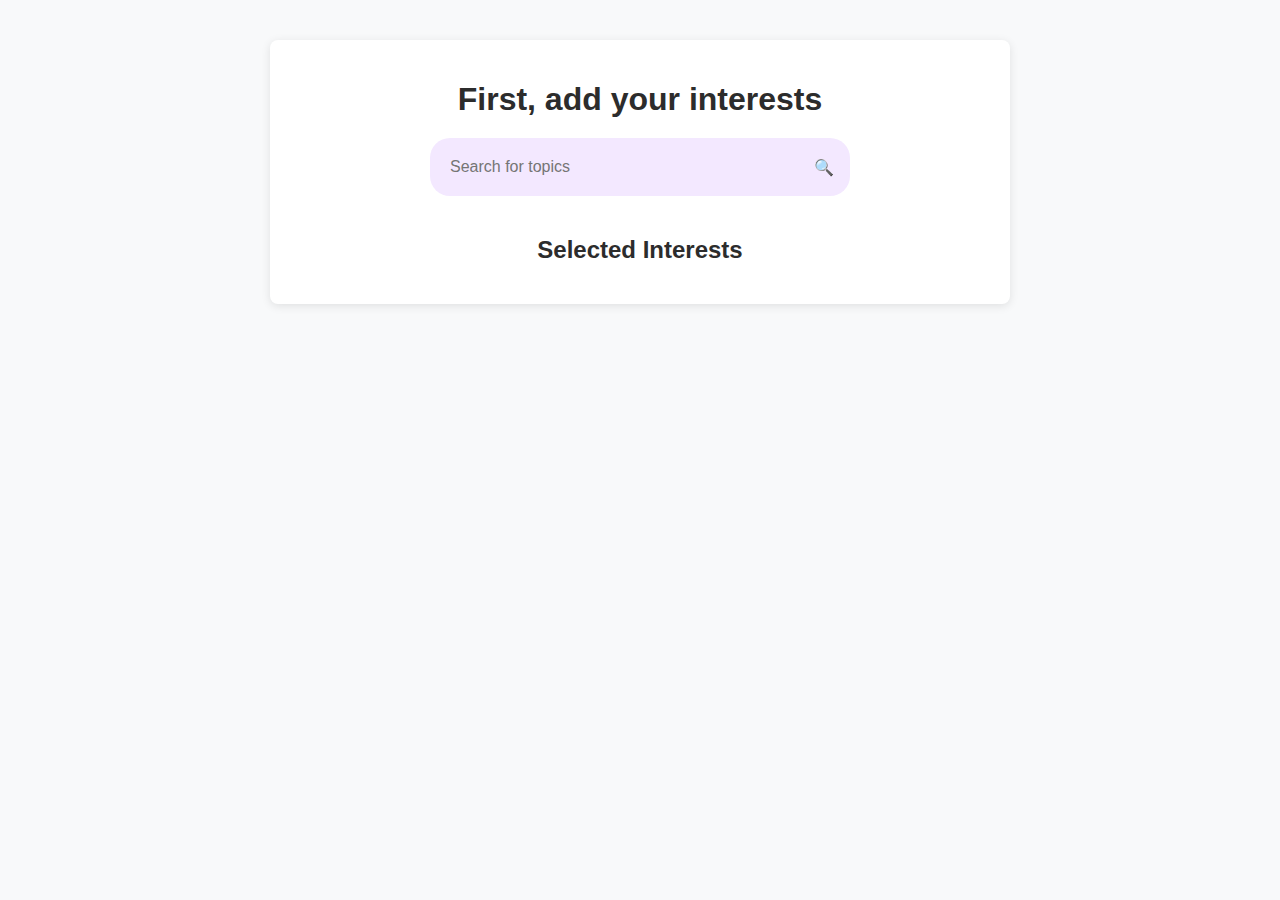
==== commit d4ace869: "Merge branch 'main' of https://github.com/BlueheadViking/blueheadviking.github.io" ====
--- a/index.html
+++ b/index.html
@@ -1,417 +1,172 @@
 <!DOCTYPE html>
 <html lang="en">
 <head>
-  <meta charset="UTF-8">
-  <meta name="viewport" content="initial-scale=1,maximum-scale=1,user-scalable=no">
-  <title>GeoPic V2.27</title>
+    <meta charset="UTF-8">
+    <meta name="viewport" content="width=device-width, initial-scale=1.0">
+    <title>News Summarizer</title>
+    <style>
+        body {
+            font-family: "Arial", sans-serif;
+            background-color: #f8f9fa;
+            margin: 0;
+            padding: 40px;
+            color: #2c2c2c;
+            text-align: center;
+        }
+        .container {
+            max-width: 700px;
+            margin: auto;
+            padding: 20px;
+            background: white;
+            border-radius: 8px;
+            box-shadow: 0 2px 10px rgba(0, 0, 0, 0.1);
+        }
+        h1 {
+            font-weight: bold;
+            color: #2c2c2c;
+            margin-bottom: 20px;
+        }
+        .search-box {
+            display: flex;
+            justify-content: center;
+            align-items: center;
+            background: #f3e8ff;
+            padding: 10px;
+            border-radius: 20px;
+            max-width: 400px;
+            margin: auto;
+        }
+        .search-box input {
+            border: none;
+            background: none;
+            outline: none;
+            flex: 1;
+            padding: 10px;
+            font-size: 16px;
+        }
+        .search-box button {
+            background: none;
+            border: none;
+            cursor: pointer;
+            font-size: 16px;
+        }
+        .tag-container {
+            display: flex;
+            flex-wrap: wrap;
+            justify-content: center;
+            gap: 10px;
+            margin-top: 20px;
+        }
+        .tag {
+            background: #f3e8ff;
+            padding: 8px 12px;
+            border-radius: 15px;
+            font-size: 14px;
+            cursor: pointer;
+            display: flex;
+            align-items: center;
+        }
+        .tag .remove-tag {
+            margin-left: 8px;
+            cursor: pointer;
+            color: red;
+            font-weight: bold;
+        }
+        .next-button {
+            display: none;
+            margin-top: 20px;
+            padding: 10px 20px;
+            background: #007BFF;
+            color: white;
+            border: none;
+            border-radius: 5px;
+            font-size: 16px;
+            cursor: pointer;
+        }
+        .next-button:hover {
+            background: #0056b3;
+        }
+    </style>
+    <script>
+        const predefinedTags = {
+            "Design": ["UX Design", "UI Design", "Graphic Design", "Product Design", "Industrial Design"],
+            "Technology": ["Artificial Intelligence", "Cybersecurity", "Software Development", "Blockchain"],
+            "Business": ["Entrepreneurship", "Startups", "Marketing", "Business Strategy"],
+            "Health": ["Nutrition", "Mental Health", "Fitness", "Healthcare"],
+            "Science": ["Space Exploration", "Physics", "Biotechnology", "Climate Science"]
+        };
 
-  <link href="https://api.mapbox.com/mapbox-gl-js/v2.15.0/mapbox-gl.css" rel="stylesheet">
-  <link href="https://fonts.googleapis.com/css2?family=Material+Symbols+Rounded:wght@400&display=swap" rel="stylesheet">
-  <link href="https://fonts.googleapis.com/css2?family=Zilla+Slab:wght@400;500;600;700&display=swap" rel="stylesheet">
-  <link href="https://fonts.googleapis.com/css2?family=Roboto:wght@400&display=swap" rel="stylesheet">
+        function searchTags() {
+            const input = document.getElementById("tagSearch").value.toLowerCase();
+            const tagContainer = document.getElementById("tagContainer");
+            tagContainer.innerHTML = "";
+            
+            Object.keys(predefinedTags).forEach(category => {
+                predefinedTags[category].forEach(tag => {
+                    if (tag.toLowerCase().includes(input) && !isTagSelected(tag)) {
+                        addTagToSearchResults(tag);
+                    }
+                });
+            });
+        }
 
-  <style>
-    a { color: #ea7a15; }
-    body { margin: 0; padding: 0; font-family: 'Zilla Slab', serif; }
-    #map { position: absolute; top: 0; bottom: 0; width: 100%; }
-    .crosshair {
-      position: absolute;
-      top: 50%;
-      left: 50%;
-      transform: translate(-50%, -50%);
-      font-family: 'Material Symbols Rounded', sans-serif;
-      font-size: 50px;
-      color: #5f6368;
-      pointer-events: none;
-      z-index: 1000;
-    }
-    .info-panel {
-      position: fixed;
-      top: 2rem;
-      left: -350px;
-      width: 300px;
-      background: rgba(255, 255, 255, 0.9);
-      box-shadow: 0 3px 10px rgba(0, 0, 0, 0.2);
-      border-radius: 12px;
-      padding: 0.5rem;
-      transition: all 0.3s cubic-bezier(0.25, 1.15, 0.5, 1);
-      z-index: 1500;
-    }
-    .info-panel.show { left: 2rem; }
-    .info-drawer {
-      display: none;
-      position: fixed;
-      bottom: -350px;
-      transform: translateY(80%);
-      max-width: 500px;
-      background: rgba(255, 255, 255, 0.95);
-      box-shadow: 0 -3px 10px rgba(0, 0, 0, 0.2);
-      border-radius: 12px 12px 0 0;
-      padding: 0.5rem;
-      transition: all 0.3s cubic-bezier(0.25, 1.15, 0.5, 1);
-      z-index: 1500;
-      margin: 0 0.5rem;
-    }
-    .info-drawer.show { bottom: 0; }
-    .info-panel img, .info-drawer img {
-      width: 100%;
-      height: auto;
-      max-height: 150px;
-      object-fit: cover;
-      border-radius: 6px;
-      background-color: #ccc;
-    }
-    .info-panel-header, .info-drawer-header {
-      display: flex;
-      justify-content: space-between;
-      align-items: center;
-      margin: 10px 0 5px;
-    }
-    .info-panel-title, .info-drawer-title {
-      font-size: 1.2rem;
-      font-weight: 700;
-      color: #333;
-    }
-    .info-panel-date, .info-drawer-date { font-size: 0.9rem; color: #777; }
-    .info-panel-story, .info-drawer-story {
-      font-family: 'Roboto', sans-serif;
-      font-size: 0.875rem;
-      color: #555;
-      line-height: 1.5;
-      margin-bottom: 1rem;
-    }
-    .info-panel-photographer, .info-drawer-photographer {
-      font-size: 1rem;
-      font-weight: 700;
-      color: rgba(0, 0, 0, 0.5);
-    }
-    #loading-screen {
-      position: absolute;
-      top: 0;
-      left: 0;
-      width: 100%;
-      height: 100%;
-      background-color: #1c1c1c;
-      display: flex;
-      justify-content: center;
-      align-items: center;
-      flex-direction: column;
-      z-index: 3000;
-      font-family: 'Zilla Slab', serif;
-      color: white;
-      text-align: center;
-    }
-    #loading-screen h1 {
-      margin-bottom: 10px;
-      font-size: 30px;
-      font-weight: 700;
-    }
-    #loading-screen h2 {
-      margin-top: -10px;
-      font-size: 12px;
-      font-weight: 500;
-      color: #FFA500;
-    }
-    #loading-screen footer {
-      position: absolute;
-      bottom: 20px;
-      color: rgba(255, 255, 255, 0.5);
-      font-size: 12px;
-      font-weight: 400;
-    }
-    .progress-bar {
-      width: 200px;
-      height: 10px;
-      background-color: #444;
-      border-radius: 10px;
-      overflow: hidden;
-      margin-top: 10px;
-    }
-    .progress-bar-fill {
-      height: 100%;
-      width: 0;
-      background-color: #FFA500;
-      transition: width 2s ease;
-    }
-    @media (max-width: 768px) {
-      .info-panel { display: none; }
-      .info-drawer { display: block; }
-    }
-  </style>
+        function isTagSelected(tag) {
+            return [...document.getElementById("selectedTags").children].some(el => el.textContent.includes(tag));
+        }
 
-  <script src="https://unpkg.com/@turf/turf/turf.min.js"></script>
+        function addTagToSearchResults(tag) {
+            const tagContainer = document.getElementById("tagContainer");
+            const tagElement = document.createElement("div");
+            tagElement.classList.add("tag");
+            tagElement.textContent = tag;
+            tagElement.onclick = () => {
+                addTag(tag);
+                tagElement.remove();
+            };
+            tagContainer.appendChild(tagElement);
+        }
+
+        function addTag(tag) {
+            const selectedTagsContainer = document.getElementById("selectedTags");
+            if (!isTagSelected(tag)) {
+                const tagElement = document.createElement("div");
+                tagElement.classList.add("tag");
+                tagElement.innerHTML = `${tag} <span class='remove-tag' onclick='removeTag(this, "${tag}")'>x</span>`;
+                selectedTagsContainer.appendChild(tagElement);
+                checkNextButtonVisibility();
+            }
+        }
+
+        function removeTag(element, tag) {
+            element.parentElement.remove();
+            checkNextButtonVisibility();
+            addTagToSearchResults(tag);
+        }
+
+        function checkNextButtonVisibility() {
+            const nextButton = document.getElementById("nextButton");
+            const selectedTags = document.getElementById("selectedTags").children.length;
+            nextButton.style.display = selectedTags > 0 ? "block" : "none";
+        }
+
+        function goToNewsScreen() {
+            const selectedTags = [...document.getElementById("selectedTags").children].map(tag => tag.textContent.replace(" x", ""));
+            localStorage.setItem("selectedTags", JSON.stringify(selectedTags));
+            window.location.href = "news.html";
+        }
+    </script>
 </head>
 <body>
-  <div id="loading-screen">
-    <h1>PHOTOS,</h1>
-    <h2>GEOGRAPHICALLY</h2>
-    <div class="progress-bar">
-      <div class="progress-bar-fill"></div>
+    <div class="container">
+        <h1>First, add your interests</h1>
+        <div class="search-box">
+            <input type="text" id="tagSearch" placeholder="Search for topics" onkeyup="searchTags()">
+            <button onclick="searchTags()">🔍</button>
+        </div>
+        <div id="tagContainer" class="tag-container"></div>
+        <h2>Selected Interests</h2>
+        <div id="selectedTags" class="tag-container"></div>
+        <button id="nextButton" class="next-button" onclick="goToNewsScreen()">Continue to News</button>
     </div>
-    <footer>GRIM.NZ</footer>
-  </div>
-
-  <div id="map"></div>
-  <div class="crosshair">close</div>
-  <div id="photo-panel" class="info-panel">
-    <img id="panel-image" src="" alt="Image Preview">
-    <div class="info-panel-header">
-      <div id="panel-title" class="info-panel-title">Title</div>
-      <div id="panel-date" class="info-panel-date">Date</div>
-    </div>
-    <div id="panel-story" class="info-panel-story">Story</div>
-    <div id="panel-photographer" class="info-panel-photographer"></div>
-  </div>
-  <div id="photo-drawer" class="info-drawer">
-    <img id="drawer-image" src="" alt="Image Preview">
-    <div class="info-drawer-header">
-      <div id="drawer-title" class="info-drawer-title">Title</div>
-      <div id="drawer-date" class="info-drawer-date">Date</div>
-    </div>
-    <div id="drawer-story" class="info-drawer-story">Story</div>
-    <div id="drawer-photographer" class="info-drawer-photographer"></div>
-  </div>
-
-  <script src="https://api.mapbox.com/mapbox-gl-js/v2.15.0/mapbox-gl.js"></script>
-  <script src="https://cdnjs.cloudflare.com/ajax/libs/PapaParse/5.3.2/papaparse.min.js"></script>
-
-  <script>
-    document.addEventListener("DOMContentLoaded", function() {
-      const loadingScreen = document.getElementById("loading-screen");
-      const progressBarFill = document.querySelector(".progress-bar-fill");
-      setTimeout(() => { progressBarFill.style.width = "100%"; }, 100);
-
-      mapboxgl.accessToken = 'pk.eyJ1IjoiYmx1ZWhlYWR2aWtpbmciLCJhIjoiY20xanRsa2YxMTJiOTJpb2d1ZHNycnpuMiJ9.j9-mp7VZxZ9Beqvx9LVP_g';
-      const map = new mapboxgl.Map({
-        container: 'map',
-        style: 'mapbox://styles/blueheadviking/cm1j3cxlm008h01ra5mys2q4j',
-        center: [170.499, -45.877],
-        zoom: 12,
-        pitchWithRotate: false,
-        dragRotate: false,
-        maxPitch: 0
-      });
-
-      let geoJsonData = null;
-      const googleSheetURL = 'https://docs.google.com/spreadsheets/d/e/2PACX-1vR3Fe-pYxXgok8xlvp4t10khMGF2j8vRrKf8Rt4q2KpN-7a-XSuvUPM0uPhs2w8gsrpBEkaPW2b7c2t/pub?output=csv';
-
-      map.on('load', function() {
-        Papa.parse(googleSheetURL, {
-          download: true,
-          header: true,
-          complete: results => {
-            geoJsonData = convertToGeoJSON(results.data);
-            if (geoJsonData) {
-              setupMapFeatures(geoJsonData);
-              updateUIToClosestMarker();
-            } else {
-              console.error('Failed to convert CSV data to GeoJSON.');
-            }
-          },
-          error: err => console.error('Error fetching or parsing data:', err)
-        });
-        setTimeout(() => { loadingScreen.style.display = 'none'; }, 3000);
-      });
-
-      function convertToGeoJSON(photoData) {
-        if (!photoData) return null;
-        return {
-          type: 'FeatureCollection',
-          features: photoData.filter(photo => isValidCoordinates(photo.longitude, photo.latitude)).map(photo => ({
-            type: 'Feature',
-            geometry: { type: 'Point', coordinates: [+photo.longitude, +photo.latitude] },
-            properties: {
-              title: photo.title,
-              date: photo.date,
-              story: photo.story,
-              photographer: photo.photographer,
-              imagePreview: validateImageURL(photo.imagePreview),
-              imageFull: validateImageURL(photo.imageFull)
-            }
-          }))
-        };
-      }
-
-      function validateImageURL(url) {
-        if (!url) return '';
-        if (url.startsWith('https://drive.google.com/file/d/')) {
-          const fileId = url.split('/d/')[1].split('/')[0];
-          return `https://drive.google.com/uc?export=view&id=${fileId}`;
-        }
-        return url.startsWith('http') ? url : '';
-      }
-
-      function isValidCoordinates(lng, lat) {
-        return !isNaN(lng) && !isNaN(lat) && lat >= -90 && lat <= 90 && lng >= -180 && lng <= 180;
-      }
-
-      function setupMapFeatures(geoJsonData) {
-        if (!geoJsonData || !geoJsonData.features) {
-          console.error("No valid data available");
-          return;
-        }
-
-        if (!map.getSource('crosshair-line')) {
-          map.addSource('crosshair-line', { type: 'geojson', data: { type: 'FeatureCollection', features: [] } });
-        }
-
-        if (!map.getLayer('crosshair-line-layer')) {
-          map.addLayer({
-            id: 'crosshair-line-layer',
-            type: 'line',
-            source: 'crosshair-line',
-            layout: { 'line-join': 'round', 'line-cap': 'round' },
-            paint: { 'line-color': '#FFFF00', 'line-width': 5 }
-          });
-        }
-
-        if (!map.getSource('photos')) {
-          map.addSource('photos', { type: 'geojson', data: geoJsonData });
-        }
-
-        if (!map.getLayer('unclustered-point')) {
-          map.addLayer({
-            id: 'unclustered-point',
-            type: 'circle',
-            source: 'photos',
-            paint: {
-              'circle-color': '#FF9900',
-              'circle-radius': 8,
-              'circle-stroke-width': 1,
-              'circle-stroke-color': '#fff'
-            }
-          });
-        }
-
-        map.on('move', () => {
-          if (map.getSource('photos')) {
-            updateUIToClosestMarker();
-          }
-        });
-
-        map.on('click', 'unclustered-point', e => {
-          if (e.features && e.features.length > 0) {
-            handleMarkerClick(e.features[0]);
-          }
-        });
-      }
-
-      function handleMarkerClick(clickedFeature) {
-        if (!clickedFeature) return;
-        const { coordinates } = clickedFeature.geometry;
-        map.flyTo({ center: coordinates, zoom: 14, essential: true });
-        const { title, date, story, photographer, imagePreview } = clickedFeature.properties;
-        updatePanel(title, date, story, photographer, imagePreview);
-      }
-
-      function calculateMaxDistance(map) {
-        const zoomLevel = map.getZoom();
-        const viewportWidthInKm = (40075 / Math.pow(2, zoomLevel)) * (window.innerWidth / 256);
-        const maxDistance = viewportWidthInKm * 0.05;
-        return maxDistance;
-      }
-
-      function updateUIToClosestMarker() {
-        if (!geoJsonData || !geoJsonData.features) {
-          console.error("No valid geoJsonData to process.");
-          return;
-        }
-
-        const maxDistance = calculateMaxDistance(map);
-        const { closestMarker, closestMarkerDistance } = findClosestMarker(map.getCenter(), geoJsonData.features);
-
-        if (closestMarker && closestMarkerDistance < maxDistance) {
-          if (map.getSource('crosshair-line')) {
-            map.getSource('crosshair-line').setData({
-              type: 'FeatureCollection',
-              features: [{
-                type: 'Feature',
-                geometry: { type: 'LineString', coordinates: [[map.getCenter().lng, map.getCenter().lat], closestMarker.geometry.coordinates] }
-              }]
-            });
-          }
-          const { title, date, story, photographer, imagePreview } = closestMarker.properties;
-          updatePanel(title, date, story, photographer, imagePreview);
-        } else {
-          if (map.getSource('crosshair-line')) {
-            map.getSource('crosshair-line').setData({ type: 'FeatureCollection', features: [] });
-          }
-          document.getElementById('photo-panel').classList.remove('show');
-          document.getElementById('photo-drawer').classList.remove('show');
-        }
-      }
-
-      function findClosestMarker(mapCenter, features) {
-        const from = turf.point([mapCenter.lng, mapCenter.lat]);
-        let minDistance = Infinity;
-        let nearestFeature = null;
-        features.forEach(feature => {
-          const distance = turf.distance(from, turf.point(feature.geometry.coordinates));
-          if (distance < minDistance) {
-            minDistance = distance;
-            nearestFeature = feature;
-          }
-        });
-        return { closestMarker: nearestFeature, closestMarkerDistance: minDistance };
-      }
-
-      function updatePanel(title, date, story, photographer, imagePreview) {
-        const isMobile = window.innerWidth <= 768;
-        if (isMobile) {
-          document.getElementById('drawer-title').textContent = title;
-          document.getElementById('drawer-date').textContent = date;
-          document.getElementById('drawer-story').textContent = story;
-
-          const photographerElement = document.getElementById('drawer-photographer');
-          if (photographer.startsWith('@')) {
-            const photographerLink = document.createElement('a');
-            photographerLink.href = `https://instagram.com/${photographer.substring(1)}`;
-            photographerLink.target = '_blank';
-            photographerLink.textContent = photographer;
-            photographerElement.innerHTML = '';
-            photographerElement.appendChild(photographerLink);
-          } else {
-            photographerElement.textContent = photographer;
-          }
-
-          const drawerImage = document.getElementById('drawer-image');
-          if (imagePreview && imagePreview.startsWith('http')) {
-            drawerImage.src = imagePreview;
-            drawerImage.style.backgroundColor = "transparent";
-          } else {
-            drawerImage.src = "";
-            drawerImage.style.backgroundColor = "#ccc";
-          }
-          document.getElementById('photo-drawer').classList.add('show');
-        } else {
-          document.getElementById('panel-title').textContent = title;
-          document.getElementById('panel-date').textContent = date;
-          document.getElementById('panel-story').textContent = story;
-
-          const photographerElement = document.getElementById('panel-photographer');
-          if (photographer.startsWith('@')) {
-            const photographerLink = document.createElement('a');
-            photographerLink.href = `https://instagram.com/${photographer.substring(1)}`;
-            photographerLink.target = '_blank';
-            photographerLink.textContent = photographer;
-            photographerElement.innerHTML = '';
-            photographerElement.appendChild(photographerLink);
-          } else {
-            photographerElement.textContent = photographer;
-          }
-
-          const panelImage = document.getElementById('panel-image');
-          if (imagePreview && imagePreview.startsWith('http')) {
-            panelImage.src = imagePreview;
-            panelImage.style.backgroundColor = "transparent";
-          } else {
-            panelImage.src = "";
-            panelImage.style.backgroundColor = "#ccc";
-          }
-          document.getElementById('photo-panel').classList.add('show');
-        }
-      }
-    });
-  </script>
 </body>
 </html>
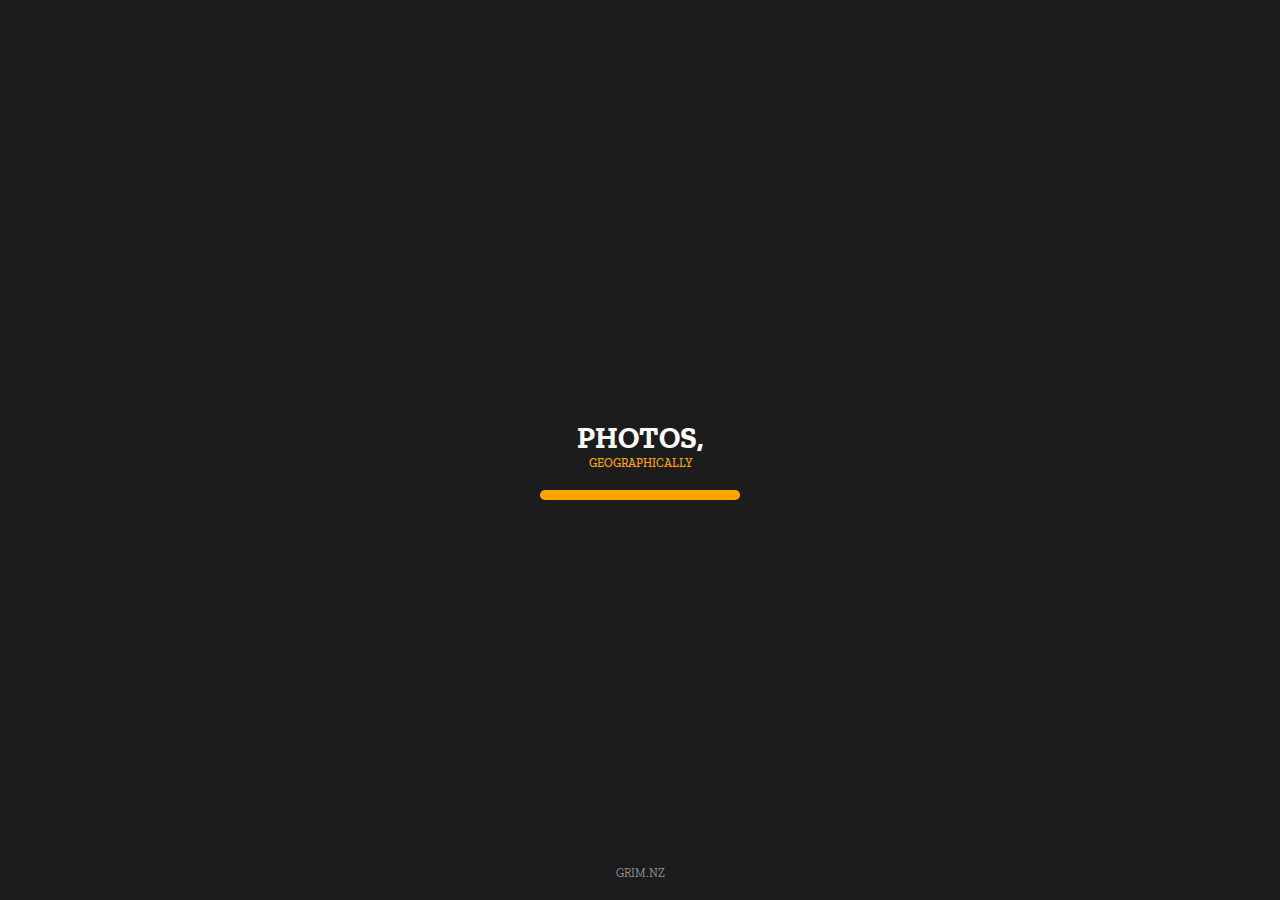
==== commit abbc173d: "Changing Files" ====
--- a/index.html
+++ b/index.html
@@ -1,172 +1,417 @@
 <!DOCTYPE html>
 <html lang="en">
 <head>
-    <meta charset="UTF-8">
-    <meta name="viewport" content="width=device-width, initial-scale=1.0">
-    <title>News Summarizer</title>
-    <style>
-        body {
-            font-family: "Arial", sans-serif;
-            background-color: #f8f9fa;
-            margin: 0;
-            padding: 40px;
-            color: #2c2c2c;
-            text-align: center;
-        }
-        .container {
-            max-width: 700px;
-            margin: auto;
-            padding: 20px;
-            background: white;
-            border-radius: 8px;
-            box-shadow: 0 2px 10px rgba(0, 0, 0, 0.1);
-        }
-        h1 {
-            font-weight: bold;
-            color: #2c2c2c;
-            margin-bottom: 20px;
-        }
-        .search-box {
-            display: flex;
-            justify-content: center;
-            align-items: center;
-            background: #f3e8ff;
-            padding: 10px;
-            border-radius: 20px;
-            max-width: 400px;
-            margin: auto;
-        }
-        .search-box input {
-            border: none;
-            background: none;
-            outline: none;
-            flex: 1;
-            padding: 10px;
-            font-size: 16px;
-        }
-        .search-box button {
-            background: none;
-            border: none;
-            cursor: pointer;
-            font-size: 16px;
-        }
-        .tag-container {
-            display: flex;
-            flex-wrap: wrap;
-            justify-content: center;
-            gap: 10px;
-            margin-top: 20px;
-        }
-        .tag {
-            background: #f3e8ff;
-            padding: 8px 12px;
-            border-radius: 15px;
-            font-size: 14px;
-            cursor: pointer;
-            display: flex;
-            align-items: center;
-        }
-        .tag .remove-tag {
-            margin-left: 8px;
-            cursor: pointer;
-            color: red;
-            font-weight: bold;
-        }
-        .next-button {
-            display: none;
-            margin-top: 20px;
-            padding: 10px 20px;
-            background: #007BFF;
-            color: white;
-            border: none;
-            border-radius: 5px;
-            font-size: 16px;
-            cursor: pointer;
-        }
-        .next-button:hover {
-            background: #0056b3;
-        }
-    </style>
-    <script>
-        const predefinedTags = {
-            "Design": ["UX Design", "UI Design", "Graphic Design", "Product Design", "Industrial Design"],
-            "Technology": ["Artificial Intelligence", "Cybersecurity", "Software Development", "Blockchain"],
-            "Business": ["Entrepreneurship", "Startups", "Marketing", "Business Strategy"],
-            "Health": ["Nutrition", "Mental Health", "Fitness", "Healthcare"],
-            "Science": ["Space Exploration", "Physics", "Biotechnology", "Climate Science"]
-        };
-
-        function searchTags() {
-            const input = document.getElementById("tagSearch").value.toLowerCase();
-            const tagContainer = document.getElementById("tagContainer");
-            tagContainer.innerHTML = "";
-            
-            Object.keys(predefinedTags).forEach(category => {
-                predefinedTags[category].forEach(tag => {
-                    if (tag.toLowerCase().includes(input) && !isTagSelected(tag)) {
-                        addTagToSearchResults(tag);
-                    }
-                });
-            });
-        }
-
-        function isTagSelected(tag) {
-            return [...document.getElementById("selectedTags").children].some(el => el.textContent.includes(tag));
-        }
-
-        function addTagToSearchResults(tag) {
-            const tagContainer = document.getElementById("tagContainer");
-            const tagElement = document.createElement("div");
-            tagElement.classList.add("tag");
-            tagElement.textContent = tag;
-            tagElement.onclick = () => {
-                addTag(tag);
-                tagElement.remove();
-            };
-            tagContainer.appendChild(tagElement);
-        }
-
-        function addTag(tag) {
-            const selectedTagsContainer = document.getElementById("selectedTags");
-            if (!isTagSelected(tag)) {
-                const tagElement = document.createElement("div");
-                tagElement.classList.add("tag");
-                tagElement.innerHTML = `${tag} <span class='remove-tag' onclick='removeTag(this, "${tag}")'>x</span>`;
-                selectedTagsContainer.appendChild(tagElement);
-                checkNextButtonVisibility();
-            }
-        }
-
-        function removeTag(element, tag) {
-            element.parentElement.remove();
-            checkNextButtonVisibility();
-            addTagToSearchResults(tag);
-        }
-
-        function checkNextButtonVisibility() {
-            const nextButton = document.getElementById("nextButton");
-            const selectedTags = document.getElementById("selectedTags").children.length;
-            nextButton.style.display = selectedTags > 0 ? "block" : "none";
-        }
-
-        function goToNewsScreen() {
-            const selectedTags = [...document.getElementById("selectedTags").children].map(tag => tag.textContent.replace(" x", ""));
-            localStorage.setItem("selectedTags", JSON.stringify(selectedTags));
-            window.location.href = "news.html";
-        }
-    </script>
+  <meta charset="UTF-8">
+  <meta name="viewport" content="initial-scale=1,maximum-scale=1,user-scalable=no">
+  <title>GeoPic V2.27</title>
+
+  <link href="https://api.mapbox.com/mapbox-gl-js/v2.15.0/mapbox-gl.css" rel="stylesheet">
+  <link href="https://fonts.googleapis.com/css2?family=Material+Symbols+Rounded:wght@400&display=swap" rel="stylesheet">
+  <link href="https://fonts.googleapis.com/css2?family=Zilla+Slab:wght@400;500;600;700&display=swap" rel="stylesheet">
+  <link href="https://fonts.googleapis.com/css2?family=Roboto:wght@400&display=swap" rel="stylesheet">
+
+  <style>
+    a { color: #ea7a15; }
+    body { margin: 0; padding: 0; font-family: 'Zilla Slab', serif; }
+    #map { position: absolute; top: 0; bottom: 0; width: 100%; }
+    .crosshair {
+      position: absolute;
+      top: 50%;
+      left: 50%;
+      transform: translate(-50%, -50%);
+      font-family: 'Material Symbols Rounded', sans-serif;
+      font-size: 50px;
+      color: #5f6368;
+      pointer-events: none;
+      z-index: 1000;
+    }
+    .info-panel {
+      position: fixed;
+      top: 2rem;
+      left: -350px;
+      width: 300px;
+      background: rgba(255, 255, 255, 0.9);
+      box-shadow: 0 3px 10px rgba(0, 0, 0, 0.2);
+      border-radius: 12px;
+      padding: 0.5rem;
+      transition: all 0.3s cubic-bezier(0.25, 1.15, 0.5, 1);
+      z-index: 1500;
+    }
+    .info-panel.show { left: 2rem; }
+    .info-drawer {
+      display: none;
+      position: fixed;
+      bottom: -350px;
+      transform: translateY(80%);
+      max-width: 500px;
+      background: rgba(255, 255, 255, 0.95);
+      box-shadow: 0 -3px 10px rgba(0, 0, 0, 0.2);
+      border-radius: 12px 12px 0 0;
+      padding: 0.5rem;
+      transition: all 0.3s cubic-bezier(0.25, 1.15, 0.5, 1);
+      z-index: 1500;
+      margin: 0 0.5rem;
+    }
+    .info-drawer.show { bottom: 0; }
+    .info-panel img, .info-drawer img {
+      width: 100%;
+      height: auto;
+      max-height: 150px;
+      object-fit: cover;
+      border-radius: 6px;
+      background-color: #ccc;
+    }
+    .info-panel-header, .info-drawer-header {
+      display: flex;
+      justify-content: space-between;
+      align-items: center;
+      margin: 10px 0 5px;
+    }
+    .info-panel-title, .info-drawer-title {
+      font-size: 1.2rem;
+      font-weight: 700;
+      color: #333;
+    }
+    .info-panel-date, .info-drawer-date { font-size: 0.9rem; color: #777; }
+    .info-panel-story, .info-drawer-story {
+      font-family: 'Roboto', sans-serif;
+      font-size: 0.875rem;
+      color: #555;
+      line-height: 1.5;
+      margin-bottom: 1rem;
+    }
+    .info-panel-photographer, .info-drawer-photographer {
+      font-size: 1rem;
+      font-weight: 700;
+      color: rgba(0, 0, 0, 0.5);
+    }
+    #loading-screen {
+      position: absolute;
+      top: 0;
+      left: 0;
+      width: 100%;
+      height: 100%;
+      background-color: #1c1c1c;
+      display: flex;
+      justify-content: center;
+      align-items: center;
+      flex-direction: column;
+      z-index: 3000;
+      font-family: 'Zilla Slab', serif;
+      color: white;
+      text-align: center;
+    }
+    #loading-screen h1 {
+      margin-bottom: 10px;
+      font-size: 30px;
+      font-weight: 700;
+    }
+    #loading-screen h2 {
+      margin-top: -10px;
+      font-size: 12px;
+      font-weight: 500;
+      color: #FFA500;
+    }
+    #loading-screen footer {
+      position: absolute;
+      bottom: 20px;
+      color: rgba(255, 255, 255, 0.5);
+      font-size: 12px;
+      font-weight: 400;
+    }
+    .progress-bar {
+      width: 200px;
+      height: 10px;
+      background-color: #444;
+      border-radius: 10px;
+      overflow: hidden;
+      margin-top: 10px;
+    }
+    .progress-bar-fill {
+      height: 100%;
+      width: 0;
+      background-color: #FFA500;
+      transition: width 2s ease;
+    }
+    @media (max-width: 768px) {
+      .info-panel { display: none; }
+      .info-drawer { display: block; }
+    }
+  </style>
+
+  <script src="https://unpkg.com/@turf/turf/turf.min.js"></script>
 </head>
 <body>
-    <div class="container">
-        <h1>First, add your interests</h1>
-        <div class="search-box">
-            <input type="text" id="tagSearch" placeholder="Search for topics" onkeyup="searchTags()">
-            <button onclick="searchTags()">🔍</button>
-        </div>
-        <div id="tagContainer" class="tag-container"></div>
-        <h2>Selected Interests</h2>
-        <div id="selectedTags" class="tag-container"></div>
-        <button id="nextButton" class="next-button" onclick="goToNewsScreen()">Continue to News</button>
+  <div id="loading-screen">
+    <h1>PHOTOS,</h1>
+    <h2>GEOGRAPHICALLY</h2>
+    <div class="progress-bar">
+      <div class="progress-bar-fill"></div>
     </div>
+    <footer>GRIM.NZ</footer>
+  </div>
+
+  <div id="map"></div>
+  <div class="crosshair">close</div>
+  <div id="photo-panel" class="info-panel">
+    <img id="panel-image" src="" alt="Image Preview">
+    <div class="info-panel-header">
+      <div id="panel-title" class="info-panel-title">Title</div>
+      <div id="panel-date" class="info-panel-date">Date</div>
+    </div>
+    <div id="panel-story" class="info-panel-story">Story</div>
+    <div id="panel-photographer" class="info-panel-photographer"></div>
+  </div>
+  <div id="photo-drawer" class="info-drawer">
+    <img id="drawer-image" src="" alt="Image Preview">
+    <div class="info-drawer-header">
+      <div id="drawer-title" class="info-drawer-title">Title</div>
+      <div id="drawer-date" class="info-drawer-date">Date</div>
+    </div>
+    <div id="drawer-story" class="info-drawer-story">Story</div>
+    <div id="drawer-photographer" class="info-drawer-photographer"></div>
+  </div>
+
+  <script src="https://api.mapbox.com/mapbox-gl-js/v2.15.0/mapbox-gl.js"></script>
+  <script src="https://cdnjs.cloudflare.com/ajax/libs/PapaParse/5.3.2/papaparse.min.js"></script>
+
+  <script>
+    document.addEventListener("DOMContentLoaded", function() {
+      const loadingScreen = document.getElementById("loading-screen");
+      const progressBarFill = document.querySelector(".progress-bar-fill");
+      setTimeout(() => { progressBarFill.style.width = "100%"; }, 100);
+
+      mapboxgl.accessToken = 'pk.eyJ1IjoiYmx1ZWhlYWR2aWtpbmciLCJhIjoiY20xanRsa2YxMTJiOTJpb2d1ZHNycnpuMiJ9.j9-mp7VZxZ9Beqvx9LVP_g';
+      const map = new mapboxgl.Map({
+        container: 'map',
+        style: 'mapbox://styles/blueheadviking/cm1j3cxlm008h01ra5mys2q4j',
+        center: [170.499, -45.877],
+        zoom: 12,
+        pitchWithRotate: false,
+        dragRotate: false,
+        maxPitch: 0
+      });
+
+      let geoJsonData = null;
+      const googleSheetURL = 'https://docs.google.com/spreadsheets/d/e/2PACX-1vR3Fe-pYxXgok8xlvp4t10khMGF2j8vRrKf8Rt4q2KpN-7a-XSuvUPM0uPhs2w8gsrpBEkaPW2b7c2t/pub?output=csv';
+
+      map.on('load', function() {
+        Papa.parse(googleSheetURL, {
+          download: true,
+          header: true,
+          complete: results => {
+            geoJsonData = convertToGeoJSON(results.data);
+            if (geoJsonData) {
+              setupMapFeatures(geoJsonData);
+              updateUIToClosestMarker();
+            } else {
+              console.error('Failed to convert CSV data to GeoJSON.');
+            }
+          },
+          error: err => console.error('Error fetching or parsing data:', err)
+        });
+        setTimeout(() => { loadingScreen.style.display = 'none'; }, 3000);
+      });
+
+      function convertToGeoJSON(photoData) {
+        if (!photoData) return null;
+        return {
+          type: 'FeatureCollection',
+          features: photoData.filter(photo => isValidCoordinates(photo.longitude, photo.latitude)).map(photo => ({
+            type: 'Feature',
+            geometry: { type: 'Point', coordinates: [+photo.longitude, +photo.latitude] },
+            properties: {
+              title: photo.title,
+              date: photo.date,
+              story: photo.story,
+              photographer: photo.photographer,
+              imagePreview: validateImageURL(photo.imagePreview),
+              imageFull: validateImageURL(photo.imageFull)
+            }
+          }))
+        };
+      }
+
+      function validateImageURL(url) {
+        if (!url) return '';
+        if (url.startsWith('https://drive.google.com/file/d/')) {
+          const fileId = url.split('/d/')[1].split('/')[0];
+          return `https://drive.google.com/uc?export=view&id=${fileId}`;
+        }
+        return url.startsWith('http') ? url : '';
+      }
+
+      function isValidCoordinates(lng, lat) {
+        return !isNaN(lng) && !isNaN(lat) && lat >= -90 && lat <= 90 && lng >= -180 && lng <= 180;
+      }
+
+      function setupMapFeatures(geoJsonData) {
+        if (!geoJsonData || !geoJsonData.features) {
+          console.error("No valid data available");
+          return;
+        }
+
+        if (!map.getSource('crosshair-line')) {
+          map.addSource('crosshair-line', { type: 'geojson', data: { type: 'FeatureCollection', features: [] } });
+        }
+
+        if (!map.getLayer('crosshair-line-layer')) {
+          map.addLayer({
+            id: 'crosshair-line-layer',
+            type: 'line',
+            source: 'crosshair-line',
+            layout: { 'line-join': 'round', 'line-cap': 'round' },
+            paint: { 'line-color': '#FFFF00', 'line-width': 5 }
+          });
+        }
+
+        if (!map.getSource('photos')) {
+          map.addSource('photos', { type: 'geojson', data: geoJsonData });
+        }
+
+        if (!map.getLayer('unclustered-point')) {
+          map.addLayer({
+            id: 'unclustered-point',
+            type: 'circle',
+            source: 'photos',
+            paint: {
+              'circle-color': '#FF9900',
+              'circle-radius': 8,
+              'circle-stroke-width': 1,
+              'circle-stroke-color': '#fff'
+            }
+          });
+        }
+
+        map.on('move', () => {
+          if (map.getSource('photos')) {
+            updateUIToClosestMarker();
+          }
+        });
+
+        map.on('click', 'unclustered-point', e => {
+          if (e.features && e.features.length > 0) {
+            handleMarkerClick(e.features[0]);
+          }
+        });
+      }
+
+      function handleMarkerClick(clickedFeature) {
+        if (!clickedFeature) return;
+        const { coordinates } = clickedFeature.geometry;
+        map.flyTo({ center: coordinates, zoom: 14, essential: true });
+        const { title, date, story, photographer, imagePreview } = clickedFeature.properties;
+        updatePanel(title, date, story, photographer, imagePreview);
+      }
+
+      function calculateMaxDistance(map) {
+        const zoomLevel = map.getZoom();
+        const viewportWidthInKm = (40075 / Math.pow(2, zoomLevel)) * (window.innerWidth / 256);
+        const maxDistance = viewportWidthInKm * 0.05;
+        return maxDistance;
+      }
+
+      function updateUIToClosestMarker() {
+        if (!geoJsonData || !geoJsonData.features) {
+          console.error("No valid geoJsonData to process.");
+          return;
+        }
+
+        const maxDistance = calculateMaxDistance(map);
+        const { closestMarker, closestMarkerDistance } = findClosestMarker(map.getCenter(), geoJsonData.features);
+
+        if (closestMarker && closestMarkerDistance < maxDistance) {
+          if (map.getSource('crosshair-line')) {
+            map.getSource('crosshair-line').setData({
+              type: 'FeatureCollection',
+              features: [{
+                type: 'Feature',
+                geometry: { type: 'LineString', coordinates: [[map.getCenter().lng, map.getCenter().lat], closestMarker.geometry.coordinates] }
+              }]
+            });
+          }
+          const { title, date, story, photographer, imagePreview } = closestMarker.properties;
+          updatePanel(title, date, story, photographer, imagePreview);
+        } else {
+          if (map.getSource('crosshair-line')) {
+            map.getSource('crosshair-line').setData({ type: 'FeatureCollection', features: [] });
+          }
+          document.getElementById('photo-panel').classList.remove('show');
+          document.getElementById('photo-drawer').classList.remove('show');
+        }
+      }
+
+      function findClosestMarker(mapCenter, features) {
+        const from = turf.point([mapCenter.lng, mapCenter.lat]);
+        let minDistance = Infinity;
+        let nearestFeature = null;
+        features.forEach(feature => {
+          const distance = turf.distance(from, turf.point(feature.geometry.coordinates));
+          if (distance < minDistance) {
+            minDistance = distance;
+            nearestFeature = feature;
+          }
+        });
+        return { closestMarker: nearestFeature, closestMarkerDistance: minDistance };
+      }
+
+      function updatePanel(title, date, story, photographer, imagePreview) {
+        const isMobile = window.innerWidth <= 768;
+        if (isMobile) {
+          document.getElementById('drawer-title').textContent = title;
+          document.getElementById('drawer-date').textContent = date;
+          document.getElementById('drawer-story').textContent = story;
+
+          const photographerElement = document.getElementById('drawer-photographer');
+          if (photographer.startsWith('@')) {
+            const photographerLink = document.createElement('a');
+            photographerLink.href = `https://instagram.com/${photographer.substring(1)}`;
+            photographerLink.target = '_blank';
+            photographerLink.textContent = photographer;
+            photographerElement.innerHTML = '';
+            photographerElement.appendChild(photographerLink);
+          } else {
+            photographerElement.textContent = photographer;
+          }
+
+          const drawerImage = document.getElementById('drawer-image');
+          if (imagePreview && imagePreview.startsWith('http')) {
+            drawerImage.src = imagePreview;
+            drawerImage.style.backgroundColor = "transparent";
+          } else {
+            drawerImage.src = "";
+            drawerImage.style.backgroundColor = "#ccc";
+          }
+          document.getElementById('photo-drawer').classList.add('show');
+        } else {
+          document.getElementById('panel-title').textContent = title;
+          document.getElementById('panel-date').textContent = date;
+          document.getElementById('panel-story').textContent = story;
+
+          const photographerElement = document.getElementById('panel-photographer');
+          if (photographer.startsWith('@')) {
+            const photographerLink = document.createElement('a');
+            photographerLink.href = `https://instagram.com/${photographer.substring(1)}`;
+            photographerLink.target = '_blank';
+            photographerLink.textContent = photographer;
+            photographerElement.innerHTML = '';
+            photographerElement.appendChild(photographerLink);
+          } else {
+            photographerElement.textContent = photographer;
+          }
+
+          const panelImage = document.getElementById('panel-image');
+          if (imagePreview && imagePreview.startsWith('http')) {
+            panelImage.src = imagePreview;
+            panelImage.style.backgroundColor = "transparent";
+          } else {
+            panelImage.src = "";
+            panelImage.style.backgroundColor = "#ccc";
+          }
+          document.getElementById('photo-panel').classList.add('show');
+        }
+      }
+    });
+  </script>
 </body>
-</html>
+</html>